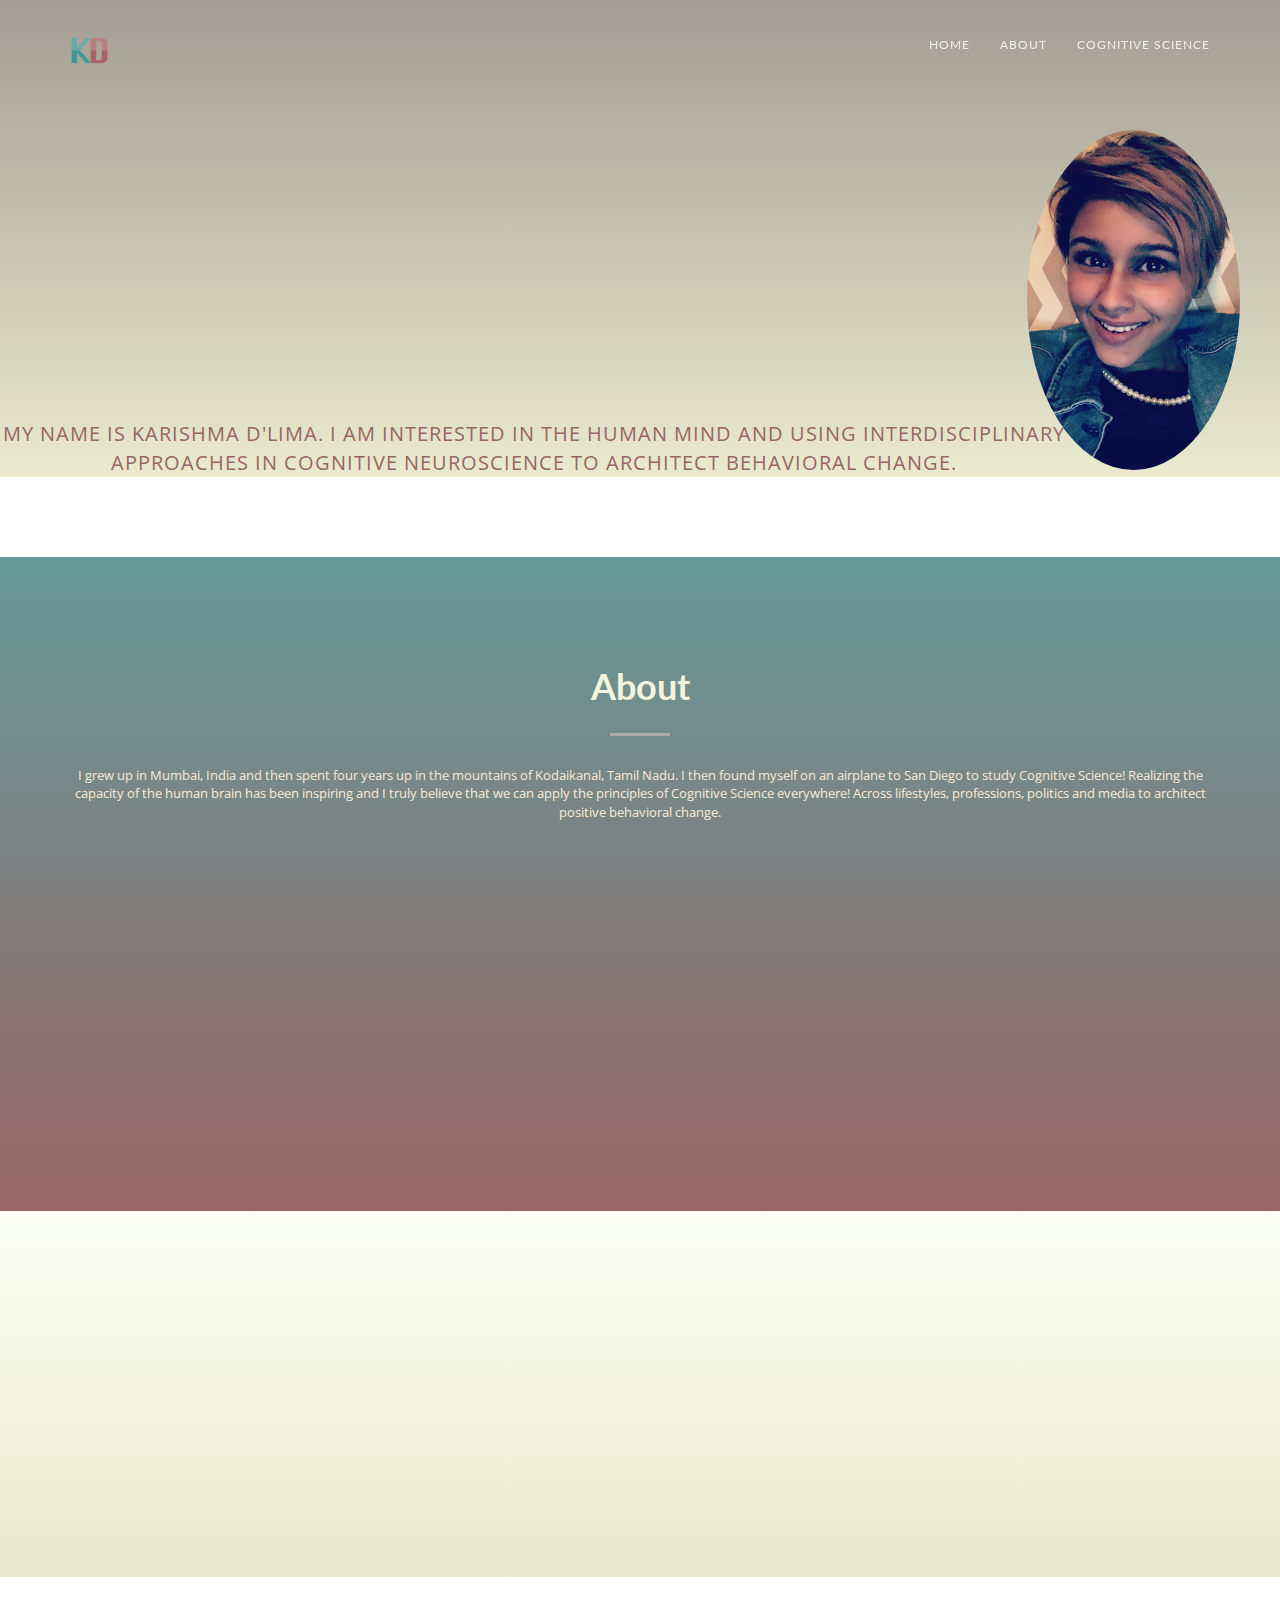
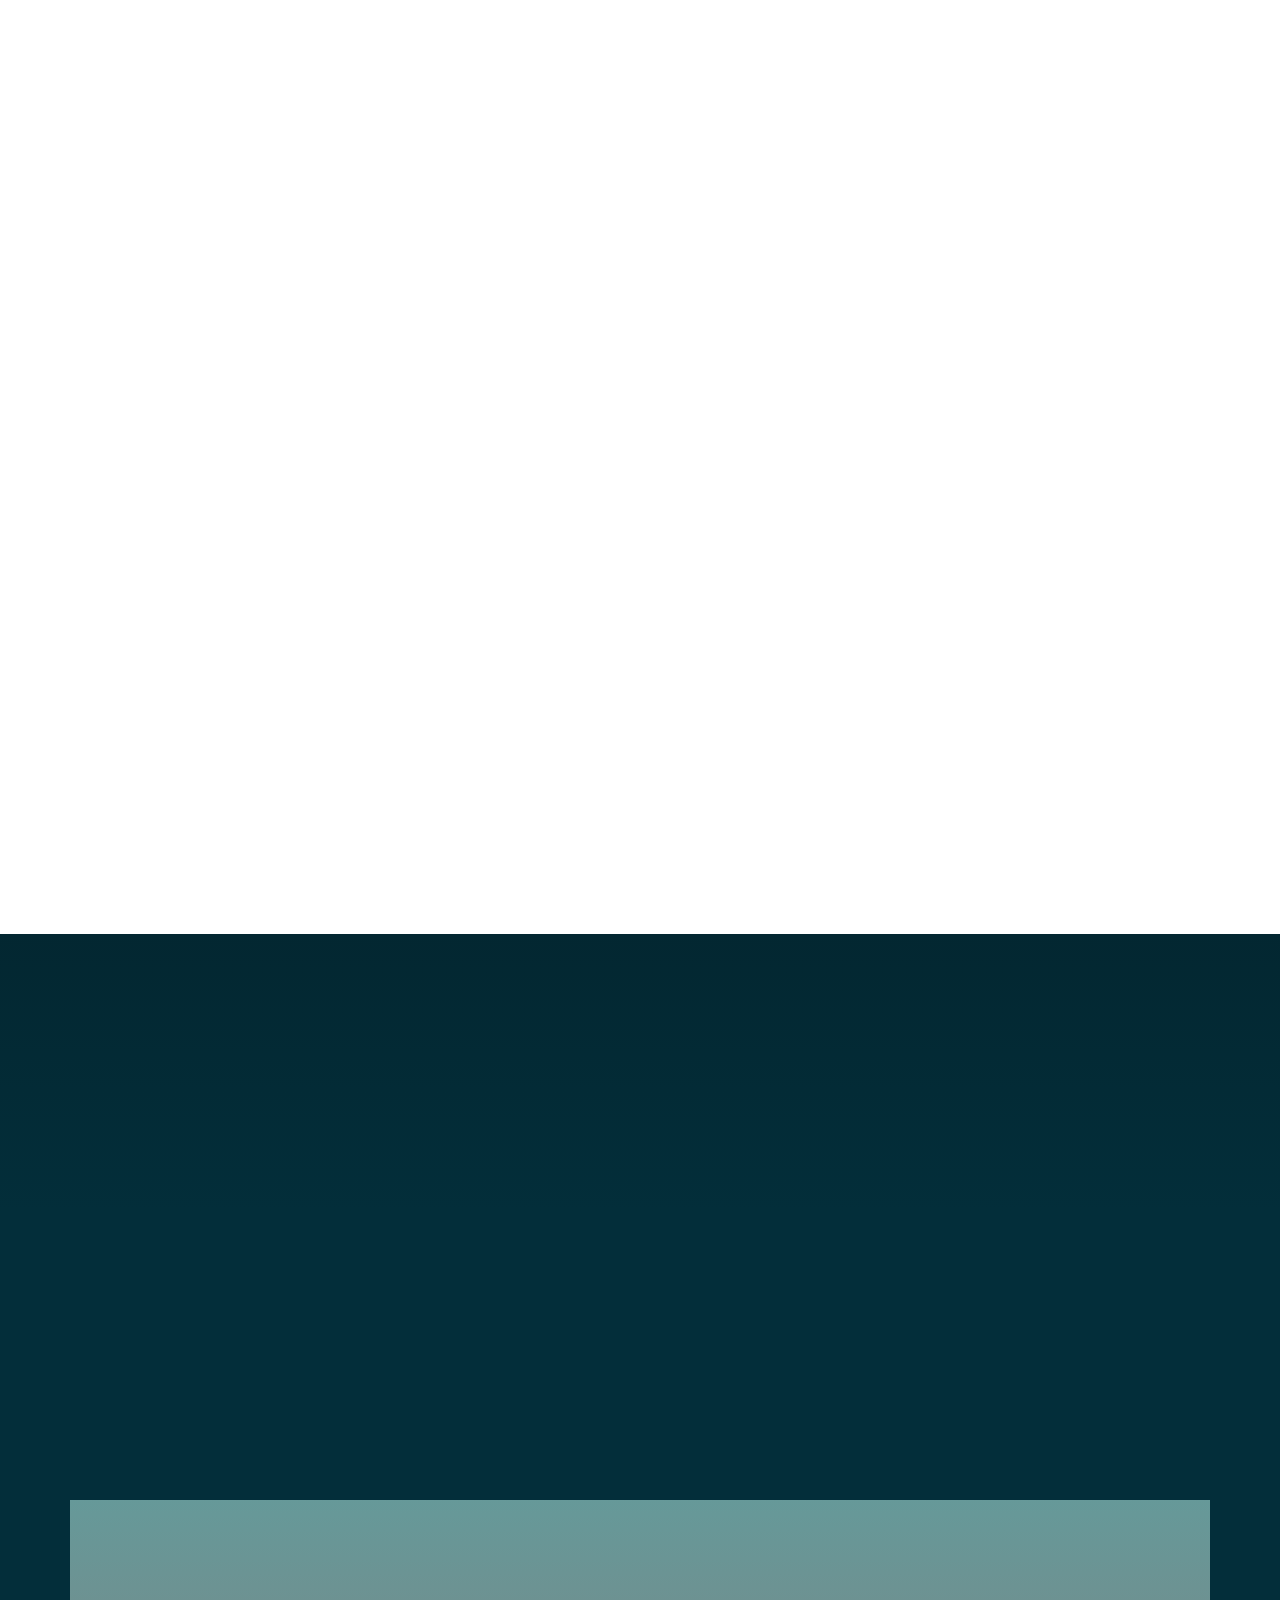
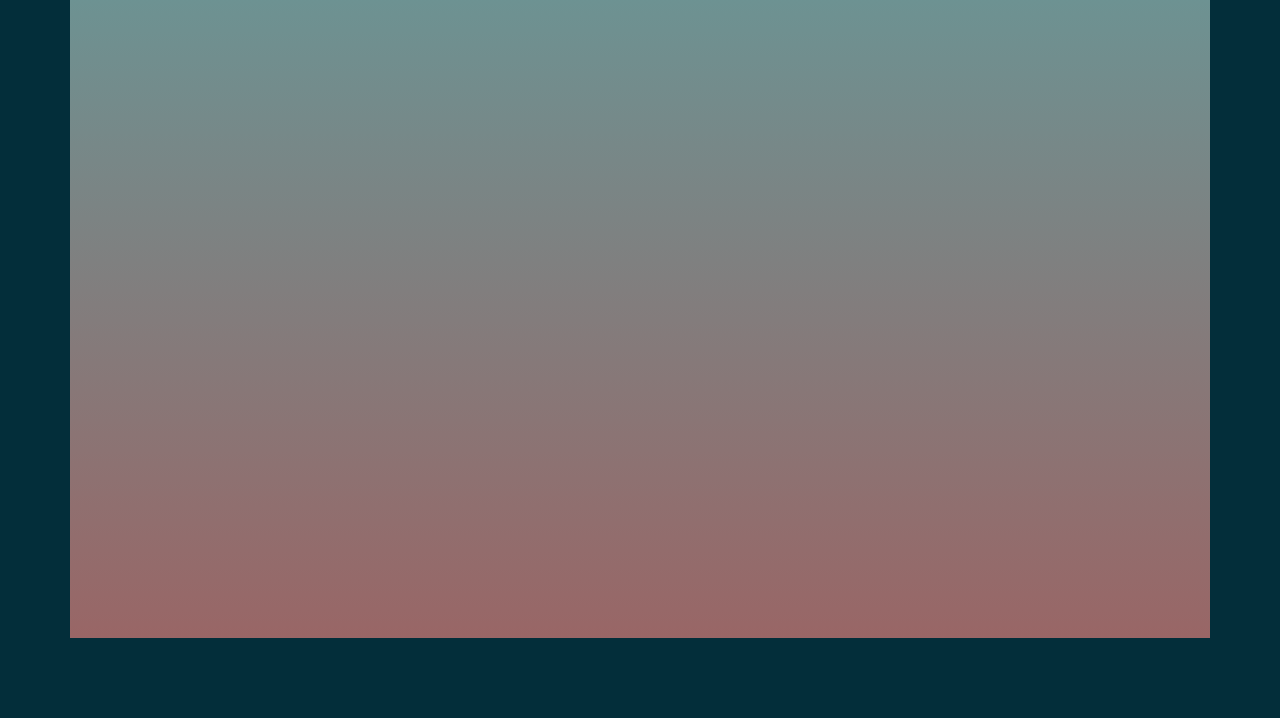
==== index.html @ ff672324 "no" ====
<!DOCTYPE html>
<html lang="en">
<head>
<meta charset="utf-8">
<meta name="viewport" content="width=device-width, initial-scale=1">
<title>Tempo</title>
<meta name="description" content="">
<meta name="author" content="">

<!-- Favicons
    ================================================== -->
<link rel="shortcut icon" href="img/favicon.ico" type="image/x-icon">
<link rel="apple-touch-icon" href="img/apple-touch-icon.png">
<link rel="apple-touch-icon" sizes="72x72" href="img/apple-touch-icon-72x72.png">
<link rel="apple-touch-icon" sizes="114x114" href="img/apple-touch-icon-114x114.png">

<!-- Bootstrap -->
<link rel="stylesheet" type="text/css"  href="css/bootstrap.css">
<link rel="stylesheet" type="text/css" href="fonts/font-awesome/css/font-awesome.css">

<!-- Slider
    ================================================== -->
<link href="css/owl.carousel.css" rel="stylesheet" media="screen">
<link href="css/owl.theme.css" rel="stylesheet" media="screen">

<!-- Stylesheet
    ================================================== -->
<link rel="stylesheet" type="text/css"  href="css/style.css">
<link rel="stylesheet" type="text/css" href="css/animate.min.css">
<link href='http://fonts.googleapis.com/css?family=Lato:400,700,900,300' rel='stylesheet' type='text/css'>
<link href='http://fonts.googleapis.com/css?family=Open+Sans:400,700,800,600,300' rel='stylesheet' type='text/css'>
<script type="text/javascript" src="js/modernizr.custom.js"></script>

<!-- HTML5 shim and Respond.js for IE8 support of HTML5 elements and media queries -->
<!-- WARNING: Respond.js doesn't work if you view the page via file:// -->
<!--[if lt IE 9]>
      <script src="https://oss.maxcdn.com/html5shiv/3.7.2/html5shiv.min.js"></script>
      <script src="https://oss.maxcdn.com/respond/1.4.2/respond.min.js"></script>
    <![endif]-->
</head>
<body>
<div id="preloader">
  <div id="status"> <img src="img/preloader.gif" height="64" width="64" alt=""> </div>
</div>
<!-- Navigation
    ==========================================-->
<nav id="menu" class="navbar navbar-default navbar-fixed-top">
  <div class="container"> 
    <!-- Brand and toggle get grouped for better mobile display -->
    <div class="navbar-header">
     <div class="navbar-brand">
           <img src="img/logo.png">
     </div>
      <button type="button" class="navbar-toggle collapsed" data-toggle="collapse" data-target="#bs-example-navbar-collapse-1"> <span class="sr-only">Toggle navigation</span> <span class="icon-bar"></span> <span class="icon-bar"></span> <span class="icon-bar"></span> </button>
      <a class="navbar-brand" href="index.html"> 
      <strong></strong></a> </div>
    
    <!-- Collect the nav links, forms, and other content for toggling -->
    <div class="collapse navbar-collapse" id="bs-example-navbar-collapse-1">
      <ul class="nav navbar-nav navbar-right">
        <li><a href="#home" class="page-scroll">Home</a></li>
        <li><a href="#services-section" class="page-scroll">About</a></li>
        <li><a href="#works-section" class="page-scroll">Cognitive Science</a></li>
      </ul>
    </div>
    <!-- /.navbar-collapse --> 
  </div>
  <!-- /.container-fluid --> 
</nav>

<!-- Header -->
<header class="text-center" name="home">
  <div class="intro-text">
      <img src="img/profile.png" alt="..." class="img-circle" float="right"> 
    </div>

    <p class="wow fadeInDown" style="color:#996666"> My name is Karishma D'Lima. I am interested in the human mind and using interdisciplinary approaches in cognitive neuroscience to architect behavioral change.
        <br>                     
    </p>	
  </div>
</header>

<!-- About Section -->
<div id="services-section" class="text-center">
  <div class="container">
    <div class="section-title wow fadeInDown">
      <h2 style="color:beige"> <strong>About</strong></h2>
      <hr>
      <div class="clearfix"></div>
      <p style="color:antiquewhite">I grew up in Mumbai, India and then spent four years up in the mountains of Kodaikanal, Tamil Nadu. I then found myself on an airplane to San Diego to study Cognitive Science! Realizing the capacity of the human brain has been inspiring and I truly believe that we can apply the principles of Cognitive Science everywhere! Across lifestyles, professions, politics and media to architect positive behavioral change. 
        </p>
    </div>
    <div class="space"></div>
    <div class="row">
      <div class="col-md-3 col-sm-6 service wow fadeInUp" data-wow-delay="200ms"> <i class="fa fa-graduation-cap"></i>
        <h4><strong>Education</strong></h4>
        <p>Cognitive Neuroscience, B.Sc, University of California, San Diego 
	        <br> GPA: 3.8
        </p>
      </div>
      <div class="col-md-3 col-sm-6 service wow fadeInUp" data-wow-delay="400ms"> <i class="fa fa-gears"></i>
        <h4><strong>Skills</strong></h4>
        <p> MATLAB <br> HTML/CSS <br> Public Speaking <br> EEG Analysis</p>
      </div>
      <div class="col-md-3 col-sm-6 service wow fadeInUp" data-wow-delay="600ms"> <i class="fa fa-bolt"></i>
        <h4><strong>Areas of Interest</strong></h4>
        <p>#Politics #DistributedCognition #SocialNeuroscience #WildlifeConservation #NeurogenerativeDisorders #Music</p>
      </div>
      <div class="col-md-3 col-sm-6 service wow fadeInUp" data-wow-delay="800ms"> <i class="fa fa-headphones"></i>
        <h4><strong>Things I like</strong></h4>
        <p>Laughing. I enjoy both cooking and eating. Playing Piano. Singing. </p>
      </div>
    </div>
  </div>
</div>
<!-- Cognitive Science Section -->
<div id="works-section" class="text-center">
  <div class="container"> <!-- Container -->
    <div class="section-title wow fadeInDown">
      <h2><strong>Cognitive Science</strong></h2>
      <hr>
      <div class="clearfix"></div>
      <p>My journey to America was in quest of an inspired experience of higher education. Studying at the University of California, San Diego has put me in the forefront of the latest scientific research in the field of Cognitive Science. For the last three years, I have been able to experience and contribute to cutting edge research in innovative approaches to cognition. </p>
    </div>
        
        </div>
      </div>
    </div>
                           
<!-- Research Proj Section -->
<div id="testimonials-section" class="text-center">
  <div class="container">
    <div class="section-title wow fadeInDown">
      <h2 style="color:#669999">Cognitive Science: <strong>Research Projects</strong></h2>
      <hr>
    </div>
    <div class="row">
      <div class="col-md-8 col-md-offset-2">
        <div id="testimonial" class="owl-carousel owl-theme wow fadeInUp" data-wow-delay="200ms">
          <div class="item">
                           <h3> <strong>Modeling the Emergence of "Shared Attention"</strong> <br></h3>    
                                                <img src="img/proj1img.jpg">
                                                                    
                           <p><br> Under Dr. Gedeon Deak, the <strong> MESA </strong> study was created to track the development of shared attention in infants. This is a Neurolinguisitcs lab and we use multiple techniques to accurately model the development of this behavior. An accurate pattern of development will aid in early diagnosis of disorders like Autism Spectrum Disorder (ASD) which is characterised by impaired social interaction and communication.  </p>
            <p><strong> Kalvi Institute of Mind and Brain </strong><em><br>University of California, San Diego</em></p>
                          
                          <p>  <a href="https://medium.com/@karishmadlima/modeling-the-emergence-of-shared-attention-c6b455c05bc6#.9xz3tm1su" class="btn btn-default btn-lg page-scroll wow fadeInUp animated" data-wow-delay="200ms" style="visibility: visible; animation-delay: 200ms; animation-name: fadeInUp;">Read more about it!</a>
                          </p>
          </div>
          <div class="item">
                           <h3> <strong>Obsessive Compulsive Disorder-like Disgust Sensations Arise from Dummy during Rubber Hand Illusion </strong> <br></h3>   
                           <div id="proj2img"> <img height="220px" width="320" src="img/phantom.png"> </div>
            <p><br>Under Dr. V.S. Ramachandran, we investigated the relationship between Mirror Neurons and Obsessive Compulsive Disorder. We did this by exploring disgust sensations using somatosensory illusions. In this study, we explore whether OCD-like disgust may result from contamination of a dummy hand; suggesting a possible integration of somatosensory and limbic inputs in the construction of body image.  </p>
            <p><strong>The Brain and Perception Laboratory</strong> <br> <em>University of California, San Diego.</em></p>
                        <p>  <a href="https://medium.com/@karishmadlima/obsessive-compulsive-disorder-like-disgust-sensations-arise-from-dummy-during-rubber-hand-illusion-c2af3bb60671#.m4s6d99oq" class="btn btn-default btn-lg page-scroll wow fadeInUp animated" data-wow-delay="200ms" style="visibility: visible; animation-delay: 200ms; animation-name: fadeInUp;">Read more about it!</a>
                          </p>
                                                                                                    
          </div>
        </div>
      </div>
    </div>
  </div>
</div>
<!--  Case Study Section -->
<div id="about-section">
  <div class="container">
    <div class="section-title text-center wow fadeInDown">
      <h2><strong> Case Study </strong></i></h2>
             <h3>Exploring the Emergence of Cognitive Architecture in the <em> "Dabbawalla" </em> System, a massive social entrepreneurship organization. </im></i></h3>
      <div class="clearfix"></div>

    </div>
    <div class="row">
      <div class="col-md-6 wow fadeInLeft"> <img src="img/dabbawalla.jpg" class="img-responsive"> </div>
      <div class="col-md-6 wow fadeInRight">
          <h4>Who They Are</h4>
          <p>A “dabbawala”, literally translated to “tiffin delivery man”, is a person who collects hot food in lunch boxes from residences and delivers it to the workplace of their customers everyday. Between 175,000 and 200,000 lunch boxes are moved by 4,500 to 5,000 dabbawalas for a fee of about $8 per month.</p>
          <div class="space"></div>
          <h4>Abstract</h4>
          <p>This is an exploration of the various mechanisms of social coordination to distribute tasks and information across people and time. The result is an emergent system property that is able to accomplish this incredibly complex task.</p>
        
      <a href="img/FinalCogs102.pdf" class="btn btn-default btn-lg page-scroll wow fadeInUp animated" data-wow-delay="200ms" style="visibility: visible; animation-delay: 200ms; animation-name: fadeInUp;">Case Study </a> 
            </div>
          </div>     


<!-- Other Stuff Section
<div id="other-section" class="text-center">
  <div class="container"> <!-- Container -->
    <!--<div class="section-title wow fadeInDown">
      <h2><strong>Other Stuff</strong></h2>
      <hr>
      <div class="clearfix"></div>
      <p style="font-size: 16px"><em>I have an infatuation with art: music, theatre, literature...I love it all! Since it's such a big part of who I am, I want to share small projects that I take on, along the way. I'm not a professional, or even very good, but I think immersing yourself in creative thought and expression is a wonderful way to amp up the brain power. </em></p><br>
        <a href="https://medium.com/@karishmadlima/attempts-at-art-d7d62b69d6ce#.3xbpa2mvf" class="btn btn-default2 btn-lg page-scroll wow fadeInUp animated" data-wow-delay="200ms" style="visibility: visible; animation-delay: 200ms; animation-name: fadeInUp;">Doodles </a>
        <br>
        <a href="#home" class="btn btn-default2 btn-lg page-scroll wow fadeInUp animated" data-wow-delay="200ms" style="visibility: visible; animation-delay: 200ms; animation-name: fadeInUp;">Music </a>
    </div>
        
        </div>
      </div>  -->
<!-- Contact Section -->
<div id="contact-section" class="text-center">
  <div class="container">
    <div class="section-title wow fadeInDown">
      <h2 style="color:antiquewhite"><strong>Contact</strong></h2>
      <hr>
      <p></p>
      </div>
    <div class="col-md-8 col-md-offset-2 wow fadeInUp" data-wow-delay="200ms">
      <div class="col-md-4"> <i class="fa fa-map-marker fa-2x"></i>
        <p style="color:#515151">1926 Anza Street<br>
          San Francisco, CA 94118</p>
      </div>
      <div class="col-md-4"> <i class="fa fa-envelope-o fa-2x"></i>
        <p style="color:#515151">karishmadlima@gmail.com</p>
      </div>
      <div class="col-md-4"> <i class="fa fa-phone fa-2x"></i>
        <p style="color:#515151"> +1 858 345 7080</p>
      </div>
      <div class="clearfix"></div>
    </div>
    
    <div class="col-md-8 col-md-offset-2 wow fadeInUp" data-wow-delay="400ms">
	<h3 style="color:#ADADAD">Say Hi!<h3>
      <form name="sentMessage" id="contactForm" novalidate>
        <div class="row">
          <div class="col-md-6">
            <div class="form-group">
              <input type="text" id="name" class="form-control" placeholder="Name" required="required">
              <p class="help-block text-danger"></p>
            </div>
          </div>
          <div class="col-md-6">
            <div class="form-group">
              <input type="email" id="email" class="form-control" placeholder="Email" required="required">
              <p class="help-block text-danger"></p>
            </div>
          </div>
        </div>
        <div class="form-group">
          <textarea name="message" id="message" class="form-control" rows="4" placeholder="Message" required></textarea>
          <p class="help-block text-danger"></p>
        </div>
        <div id="success"></div>
        <button type="submit" class="btn btn-default">Send</button>
      </form>
      <div class="social">
        <ul>
          <li><a href="https://www.facebook.com/karishma.dlima"><i class="fa fa-facebook"></i></a></li>
          <li><a href="https://www.instagram.com/kaydlima/"><i class="fa fa-instagram"></i></a></li>
          <li><a href="https://www.linkedin.com/in/karishma-d-lima-93248266?trk=hp-identity-name"><i class="fa fa-linkedin"></i></a></li>
        </ul>
      </div>
    </div>
  </div>
</div>


<!-- jQuery (necessary for Bootstrap's JavaScript plugins) --> 
<script src="https://ajax.googleapis.com/ajax/libs/jquery/1.11.1/jquery.min.js"></script> 
<script type="text/javascript" src="js/jquery.1.11.1.js"></script> 
<!-- Include all compiled plugins (below), or include individual files as needed --> 
<script type="text/javascript" src="js/bootstrap.js"></script> 
<script type="text/javascript" src="js/SmoothScroll.js"></script> 
<script type="text/javascript" src="js/wow.min.js"></script> 
<script type="text/javascript" src="js/jquery.prettyPhoto.js"></script> 
<script type="text/javascript" src="js/jquery.isotope.js"></script> 
<script type="text/javascript" src="js/jqBootstrapValidation.js"></script> 
<script type="text/javascript" src="js/contact_me.js"></script> 
<script type="text/javascript" src="js/owl.carousel.js"></script> 

<!-- Javascripts
    ================================================== --> 
<script type="text/javascript" src="js/main.js"></script>
</body>
</html>
---- css/style.css ----
body, html {
	font-family: 'Lato', sans-serif;
	text-rendering: optimizeLegibility !important;
	-webkit-font-smoothing: antialiased !important;
	color: #1c424d;
}
h1 {
	font-weight: 700;
}
h1 strong {
	font-weight: 900;
}
h2 {
	font-size: 36px;
	margin: 0;
}
h3 {
	font-size: 16px;
	font-weight: 700;
}
h5 {
	text-transform: uppercase;
	font-weight: 700;
	line-height: 20px;
}
p {
	font-family: 'Open Sans', sans-serif;
	font-size: 13px;
}
a {
	color: #5b777f;
	transition: all 0.5s;
}
a:hover, a:focus {
	text-decoration: none;
	color: #f1c40f;
}
.img-centered {
	margin: 0 auto;
}
ul, ol {
	list-style: none;
}
.clearfix:after {
	visibility: hidden;
	display: block;
	font-size: 0;
	content: " ";
	clear: both;
	height: 0;
}
.clearfix {
	display: inline-block;
}
* html .clearfix {
	height: 1%;
}
.clearfix {
	display: block;
}

#preloader {
	position: fixed;
	top: 0;
	left: 0;
	right: 0;
	bottom: 0;
	background: #032e3a;
	z-index: 99999;
	height: 100%;
}
#status {
	position: absolute;
	left: 50%;
	top: 50%;
	width: 64px;
	height: 64px;
	margin: -32px 0 0 -32px;
	padding: 0;
}
.section-title {
	padding: 30px 0;
}
.section-title h2 {
	font-weight: 400;
	margin-bottom: 26px;
}
hr {
	height: 3px;
	width: 60px;
	position: relative;
	background: #ADADAD;
	border: 0;
	margin-bottom: 30px;
}
/* Navigation */
#menu {
	padding: 20px;
	transition: all 0.8s;
}
#menu.navbar-default {
	background-color: rgba(248, 248, 248, 0);
	border-color: rgba(231, 231, 231, 0);
}
#menu a.navbar-brand {
	text-transform: uppercase;
	font-size: 22px;
	color: #d9e0e2;
	font-weight: 700;
	letter-spacing: 1px;
}
#menu.navbar-default .navbar-nav > li > a {
	text-transform: uppercase;
	color: rgb(242, 240, 231);
	font-size: 12px;
	letter-spacing: 1px;
}
#menu.navbar-default .navbar-nav > li > a:hover {
	color: #996666;
}
.on {
	background-color: #032731 !important;
	padding: 0 !important;
}
.navbar-default .navbar-nav > .active > a, .navbar-default .navbar-nav > .active > a:hover, .navbar-default .navbar-nav > .active > a:focus {
	color: ##996666 !important;
	background-color: transparent;
}
.navbar-toggle {
	border-radius: 0;
}
.navbar-default .navbar-toggle:hover, .navbar-default .navbar-toggle:focus {
	background-color: #f3ca27;
	border-color: #f3ca27;
}
.navbar-default .navbar-toggle:hover>.icon-bar {
	background-color: #FFF;
}
/* Home Style */
header {
	background: rgb(163,157,148); /* Old browsers */
background: -moz-linear-gradient(top, rgba(163,157,148,1) 0%, rgba(234,234,206,1) 100%); /* FF3.6-15 */
background: -webkit-linear-gradient(top, rgba(163,157,148,1) 0%,rgba(234,234,206,1) 100%); /* Chrome10-25,Safari5.1-6 */
background: linear-gradient(to bottom, rgba(163,157,148,1) 0%,rgba(234,234,206,1) 100%); /* W3C, IE10+, FF16+, Chrome26+, Opera12+, Safari7+ */
filter: progid:DXImageTransform.Microsoft.gradient( startColorstr='#a39d94', endColorstr='#eaeace',GradientType=0 ); /* IE6-9 */

	background-size: cover;
	color: #d9e0e2;
	position: relative;
	height: 100%;
}
header p {
	color: #d9e0e2;
	font-size: 20px;
	margin-bottom: 80px;
	text-transform: uppercase;
	letter-spacing: 1px;
}
.intro-text {
	position: relative;
	padding-top: 250px;
	padding-right: 0;
	padding-left: 0;
	padding-bottom: 170px;
    margin right: 10px;	
}
#section {
    width:350px;
    float:left;
    padding:10px; 
}

.intro-text H1 {
	font-size: 70px;
	text-transform: uppercase;
	color: #d9e0e2;
	letter-spacing: 3px;
}

.color {
	color: #583722;
}
.btn-default {
	color: #294d57;
	font-family: 'Open Sans', sans-serif;
    background: #669999;
	border: 0;
	margin-bottom: 30px;
    margin-top: 5px;
	font-size: 18px;
    float: right;
	transition: all 0.5s;
    border: none;
    outline: none;
    
}

.btn-default2 {
	color: antiquewhite;
	font-family: 'Open Sans', sans-serif;
    background: #996666;
	border: 0;
	margin-bottom: 30px;
    margin-top: 5px;
	font-size: 18px;
    float:none;
	transition: all 0.5s;
    border: none;
    outline: none;
    
}
.btn-default:hover, .btn-default:focus, .btn-default.focus, .btn-default:active, .btn-default.active {
background: #ADADAD


}
/* About Section */
#services-section {
	padding: 80px 0 100px 0;
	background: #669999; /* Old browsers */
	background: -moz-linear-gradient(top, #669999 0%, #996666 100%); /* FF3.6-15 */
	background: -webkit-linear-gradient(top, #669999 0%,#996666 100%); /* Chrome10-25,Safari5.1-6 */
	background: linear-gradient(to bottom, #669999 0%,#996666 100%); /* W3C, IE10+, FF16+, Chrome26+, Opera12+, Safari7+ */
	filter: progid:DXImageTransform.Microsoft.gradient( startColorstr='#669999', endColorstr='#996666',GradientType=0 ); /* IE6-9 */

	color: #5b777f;
}
#services-section h4 {
	color: #37565f;
	text-transform: uppercase;
}
.space {
	margin-top: 40px;
}
#services-section i.fa {
	font-size: 40px;
	border: 0;
	width: 100px;
	height: 80px;
	padding: 22px 25px;
	background: #032934;
	margin-bottom: 6px;
	border-radius: 10%;
	color: rgb(247, 222, 124);
	transition: all 0.5s;
}
#services-section .service:hover>i.fa {
	background: #0b3540;
}
/* Gallery Section 
==============================*/
#works-section {
	padding: 80px 0;
	/* Permalink - use to edit and share this gradient: http://colorzilla.com/gradient-editor/#c1a618+0,f1c40f+25,f1c40f+75,c1a618+100 */
	background: rgb(252,255,244); /* Old browsers */
background: -moz-linear-gradient(top, rgba(252,255,244,1) 0%, rgba(233,233,206,1) 100%); /* FF3.6-15 */
background: -webkit-linear-gradient(top, rgba(252,255,244,1) 0%,rgba(233,233,206,1) 100%); /* Chrome10-25,Safari5.1-6 */
background: linear-gradient(to bottom, rgba(252,255,244,1) 0%,rgba(233,233,206,1) 100%); /* W3C, IE10+, FF16+, Chrome26+, Opera12+, Safari7+ */
filter: progid:DXImageTransform.Microsoft.gradient( startColorstr='#fcfff4', endColorstr='#e9e9ce',GradientType=0 ); /* IE6-9 */

}
#other-section {
	padding: 80px 0;
	/* Permalink - use to edit and share this gradient: http://colorzilla.com/gradient-editor/#c1a618+0,f1c40f+25,f1c40f+75,c1a618+100 */
	background: rgb(252,255,244); /* Old browsers */
background: -moz-linear-gradient(top, rgba(252,255,244,1) 0%, rgba(233,233,206,1) 100%); /* FF3.6-15 */
background: -webkit-linear-gradient(top, rgba(252,255,244,1) 0%,rgba(233,233,206,1) 100%); /* Chrome10-25,Safari5.1-6 */
background: linear-gradient(to bottom, rgba(252,255,244,1) 0%,rgba(233,233,206,1) 100%); /* W3C, IE10+, FF16+, Chrome26+, Opera12+, Safari7+ */
filter: progid:DXImageTransform.Microsoft.gradient( startColorstr='#fcfff4', endColorstr='#e9e9ce',GradientType=0 ); /* IE6-9 */

}
#works-section i.fa {
	font-size: 30px;
	padding: 5px;
	color: #f1c40f;
	background: #777f71
}
.categories {
	padding-bottom: 30px;
	text-align: center;
}
#works-section hr {
	background: #f4e6b0;
}
ul.cat li {
	display: inline-block;
}
ol.type li {
	display: inline-block;
	margin-left: 20px;
}
ol.type li a {
	color: #51633d;
	border: 1px solid #f7dc6f;
	padding: 8px 16px;
	border-radius: 3px;
}
ol.type li a.active {
	background: #f7dc6f;
}
ol.type li a:hover {
	background: #f7dc6f;
}
.isotope-item {
	z-index: 2
}
.isotope-hidden.isotope-item {
	z-index: 1
}
.isotope, .isotope .isotope-item {
	/* change duration value to whatever you like */
	-webkit-transition-duration: 0.8s;
	-moz-transition-duration: 0.8s;
	transition-duration: 0.8s;
}
.isotope-item {
	margin-right: -1px;
	-webkit-backface-visibility: hidden;
	backface-visibility: hidden;
}
.isotope {
	-webkit-backface-visibility: hidden;
	backface-visibility: hidden;
	-webkit-transition-property: height, width;
	-moz-transition-property: height, width;
	transition-property: height, width;
}
.isotope .isotope-item {
	-webkit-backface-visibility: hidden;
	backface-visibility: hidden;
	-webkit-transition-property: -webkit-transform, opacity;
	-moz-transition-property: -moz-transform, opacity;
	transition-property: transform, opacity;
}
.portfolio-item {
	margin-bottom: 30px;
}
.portfolio-item .hover-bg {
	height: 260px;
	overflow: hidden;
	position: relative;
}
.hover-bg .hover-text {
	position: absolute;
	text-align: center;
	margin: 0 auto;
	color: #c0cbce;
	background: rgba(3, 46, 58, 0.8);
	padding: 25% 0;
	height: 100%;
	width: 100%;
	opacity: 0;
	transition: all 0.5s;
}
.hover-bg .hover-text>h4 {
	opacity: 0;
	-webkit-transform: translateY(100%);
	transform: translateY(100%);
	transition: all 0.3s;
	font-size: 20px;
}
.hover-bg:hover .hover-text>h4 {
	opacity: 1;
	-webkit-backface-visibility: hidden;
	-webkit-transform: translateY(0);
	transform: translateY(0);
}
.hover-bg .hover-text>i {
	opacity: 0;
	-webkit-transform: translateY(0);
	transform: translateY(0);
	transition: all 0.3s;
}
.hover-bg:hover .hover-text>i {
	opacity: 1;
	-webkit-backface-visibility: hidden;
	-webkit-transform: translateY(100%);
	transform: translateY(100%);
}
.hover-bg:hover .hover-text {
	opacity: 1;
}
.portfolio-modal .modal-content {
	padding: 100px 0;
	min-height: 100%;
	border: 0;
	border-radius: 0;
	text-align: center;
	background-clip: border-box;
	-webkit-box-shadow: none;
	box-shadow: none;
	background: #f1c40f;
}
.portfolio-modal .modal-content h2 {
	margin-bottom: 15px;
	font-size: 2.5em;
}
.portfolio-modal .modal-content p {
	margin-bottom: 30px;
}
.portfolio-modal .modal-content p.item-intro {
	margin: 10px 0 30px;
	font-size: 14px;
	font-style: italic;
}
.portfolio-modal .modal-content ul.list-inline {
	margin-top: 0;
	margin-bottom: 30px;
}
.portfolio-modal .modal-content img {
	margin-bottom: 30px;
}
.portfolio-modal .close-modal {
	position: absolute;
	top: 25px;
	right: 25px;
	width: 75px;
	height: 75px;
	background-color: transparent;
	cursor: pointer;
}
.portfolio-modal .close-modal:hover {
	opacity: .3;
}
.portfolio-modal .close-modal .lr {
	z-index: 1051;
	width: 1px;
	height: 75px;
	margin-left: 35px;
	background-color: #222;
	-webkit-transform: rotate(45deg);
	-ms-transform: rotate(45deg);
	transform: rotate(45deg);
}
.portfolio-modal .close-modal .lr .rl {
	z-index: 1052;
	width: 1px;
	height: 75px;
	background-color: #222;
	-webkit-transform: rotate(90deg);
	-ms-transform: rotate(90deg);
	transform: rotate(90deg);
}
.portfolio-modal .btn-primary {
	color: #a7b6ba;
	background-color: #1d434e;
	border-color: #1d434e;
}
.portfolio-modal .btn-primary:hover, .portfolio-modal .btn-primary:focus, .portfolio-modal .btn-primary.focus, .portfolio-modal .btn-primary:active, .portfolio-modal .btn-primary.active {
	color: #a7b6ba;
	background-color: #032e3a;
	border-color: #032e3a;
}
/* About Section */
#about-section {
	padding: 80px 0;
	/* Permalink - use to edit and share this gradient: http://colorzilla.com/gradient-editor/#032731+0,032e3a+20,032e3a+100,032731+100 */
	background: rgb(3,39,49); /* Old browsers */
	background: -moz-linear-gradient(top, rgba(3,39,49,1) 0%, rgba(3,46,58,1) 20%, rgba(3,46,58,1) 100%, rgba(3,39,49,1) 100%); /* FF3.6-15 */
	background: -webkit-linear-gradient(top, rgba(3,39,49,1) 0%, rgba(3,46,58,1) 20%, rgba(3,46,58,1) 100%, rgba(3,39,49,1) 100%); /* Chrome10-25,Safari5.1-6 */
	background: linear-gradient(to bottom, rgba(3,39,49,1) 0%, rgba(3,46,58,1) 20%, rgba(3,46,58,1) 100%, rgba(3,39,49,1) 100%); /* W3C, IE10+, FF16+, Chrome26+, Opera12+, Safari7+ */
filter: progid:DXImageTransform.Microsoft.gradient( startColorstr='#032731', endColorstr='#032731', GradientType=0 ); /* IE6-9 */
	color: #5b777f;
}
#about-section h4 {
	color: #81969c;
	font-size: 20px;
}
#about-section li {
	margin-bottom: 6px;
	list-style: none;
	padding: 0;
}
#project3button {
    margin-bottom: 35px;
    margin-top: 25px;
    border: none;
    border-radius: 11px;
    background-color: aqua
}
/* Team Section */
#team-section {
	padding: 80px 0;
	/* Permalink - use to edit and share this gradient: http://colorzilla.com/gradient-editor/#c1a618+0,f1c40f+25,f1c40f+75,c1a618+100 */
	background: rgb(193,166,24); /* Old browsers */
	background: -moz-linear-gradient(top, rgba(193,166,24,1) 0%, rgba(241,196,15,1) 25%, rgba(241,196,15,1) 75%, rgba(193,166,24,1) 100%); /* FF3.6-15 */
	background: -webkit-linear-gradient(top, rgba(193,166,24,1) 0%, rgba(241,196,15,1) 25%, rgba(241,196,15,1) 75%, rgba(193,166,24,1) 100%); /* Chrome10-25,Safari5.1-6 */
	background: linear-gradient(to bottom, rgba(193,166,24,1) 0%, rgba(241,196,15,1) 25%, rgba(241,196,15,1) 75%, rgba(193,166,24,1) 100%); /* W3C, IE10+, FF16+, Chrome26+, Opera12+, Safari7+ */
filter: progid:DXImageTransform.Microsoft.gradient( startColorstr='#c1a618', endColorstr='#c1a618', GradientType=0 ); /* IE6-9 */
}
#team-section hr {
	background: #a9971c;
}

#team-section .item {
	padding: 0;
	margin: 15px;
	text-align: center;
}

.img-circle{
	width: 213px;
	height: 340px;
	border: none;
	transition: all 0.5s;
	padding: 0;
    float: right;
    outline: none;
    position: relative; /* Declared position allows for location changes */
    top: -120px;
    right: 40px;
     
}
#team-section .thumbnail {
	background: transparent;
	border: 0;
}
#team-section .thumbnail .caption {
	padding: 9px;
	color: #1c424d;
}
#team-section i.fa {
	font-size: 16px;
	color: #faeaab;
	margin-top: 10px;
}
#team-section i.fa:hover {
	color: #1c424d;
}
.owl-theme .owl-controls .owl-page span {
	display: block;
	width: 10px;
	height: 10px;
	margin: 5px 7px;
	filter: Alpha(Opacity=1);
	opacity: 1;
	-webkit-border-radius: 0;
	-moz-border-radius: 20px;
	border-radius: 50%;
	background: #ADADAD;
	transition: all 0.5s;
}
.owl-theme .owl-controls .owl-page.active span, .owl-theme .owl-controls.clickable .owl-page:hover span {
	filter: Alpha(Opacity=100);
	opacity: 1;
	background: #669999;
}
.owl-theme .owl-controls .owl-page.active span {
	background: #b2cbcb;
}
/* Testimonials Section */
#testimonials-section {
	padding: 80px 0;
	background: rgb(252,255,244); /* Old browsers */
    background: -moz-linear-gradient(top, rgba(252,255,244,1) 63%, rgba(233,233,206,1) 98%); /* FF3.6-15 */
    background: -webkit-linear-gradient(top, rgba(252,255,244,1) 63%,rgba(233,233,206,1) 98%); /* Chrome10-25,Safari5.1-6 */
    background: linear-gradient(to bottom, rgba(252,255,244,1) 63%,rgba(233,233,206,1) 98%); /* W3C, IE10+, FF16+, Chrome26+, Opera12+, Safari7+ */
    filter: progid:DXImageTransform.Microsoft.gradient( startColorstr='#fcfff4', endColorstr='#e9e9ce',GradientType=0 ); /* IE6-9 */
	background-size: cover;
	background-attachment: fixed;
	color: #3b555d;
}
#testimonial {
	padding: 30px 0;
}
#testimonial .item {
	display: block;
	width: 100%;
	height: auto;
    color: #2a434a;
}

#testimonial .item p {
	font-weight: 400;
	margin: 0 0 30px 0;
}
/* Contact Section */
/* Contact Section */
#contact-section {
	padding: 80px 0 20px 0;
	/* Permalink - use to edit and share this gradient: http://colorzilla.com/gradient-editor/#c1a618+0,f1c40f+25,f1c40f+75,c1a618+100 */
	background: #669999; /* Old browsers */
	background: -moz-linear-gradient(top, #669999 0%, #996666 100%); /* FF3.6-15 */
	background: -webkit-linear-gradient(top, #669999 0%,#996666 100%); /* Chrome10-25,Safari5.1-6 */
	background: linear-gradient(to bottom, #669999 0%,#996666 100%); /* W3C, IE10+, FF16+, Chrome26+, Opera12+, Safari7+ */
	filter: progid:DXImageTransform.Microsoft.gradient( startColorstr='#669999', endColorstr='#996666',GradientType=0 ); /* IE6-9 */
}
#contact-section hr {
	background: #5a7e7e;
}
#contact-section h3 {
	font-size: 20px;
	font-weight: 400;
}
#contact-section form {
	padding: 30px 0;
}
#contact-section .fa {
	color: #f4e6b0;
	margin-bottom: 10px;
}

label {
	font-size: 12px;
	font-weight: 400;
	font-family: 'Open Sans', sans-serif;
	float: left;
}
#contact-section .form-control {
	display: block;
	width: 100%;
	padding: 6px 12px;
	font-size: 14px;
	line-height: 1.42857143;
	color: #555;
	background-color: #fff;
	background-image: none;
	border: 1px solid #ccc;
	border-radius: 2px;
	-webkit-box-shadow: none;
	box-shadow: none;
	-webkit-transition: none;
	-o-transition: none;
	transition: none;
}
#contact-section .form-control:focus {
	border-color: inherit;
	outline: 0;
	-webkit-box-shadow: transparent;
	box-shadow: transparent;
}
#contact-section .social {
	margin-top: 60px;
}
#contact-section .social ul li {
	display: inline-block;
	margin: 0 20px;
}
#contact-section .social i.fa {
	font-size: 26px;
	padding: 4px 5px;
	color: #f4e6b0;
	transition: all 0.5s;
}
#contact-section .social i.fa:hover {
	color: #032731;
}
#contact-section .btn {
	background: transparent;
	border: 2px solid #fef9e7;
	border-radius: 4px;
	padding: 6px 14px;
	margin-top: 20px;
	color: #fef9e7;
	font-size: 16px;
	transition: all 0.5s;
}
#contact-section .btn:hover, #contact-section .btn:focus {
	background: #fef9e7;
	border: 2px solid #fef9e7;
	color: #5b777f;
}
#contact-section .text-danger {
	color: #cc3300;
	text-align: left;
}
.btn:active, .btn.active {
	background-image: none;
	outline: 0;
	-webkit-box-shadow: none;
	box-shadow: none;
}
a:focus, .btn:focus, .btn:active:focus, .btn.active:focus, .btn.focus, .btn:active.focus, .btn.active.focus {
	outline: none;
	outline-offset: none;
}
/* Footer */
#footer {
	background: #032731;
	padding: 15px 0 10px 0;
	color: #42626b;
	text-align: center;
}
#footer p {
	margin-top: 10px;
}

@media (max-width: 768px) {
.content {
	padding: 40% 0 0;
}
}

@media (max-width: 603px) {
#menu.navbar-default {
	background-color: rgba(0, 0, 0, 0.7);
}
label {
	float: none !important
}
.hover-bg .hover-text {
	padding: 12% 10%;
}
}

@media (max-width: 360px) {
.hover-bg .hover-text {
	padding: 22% 10%;
}
}
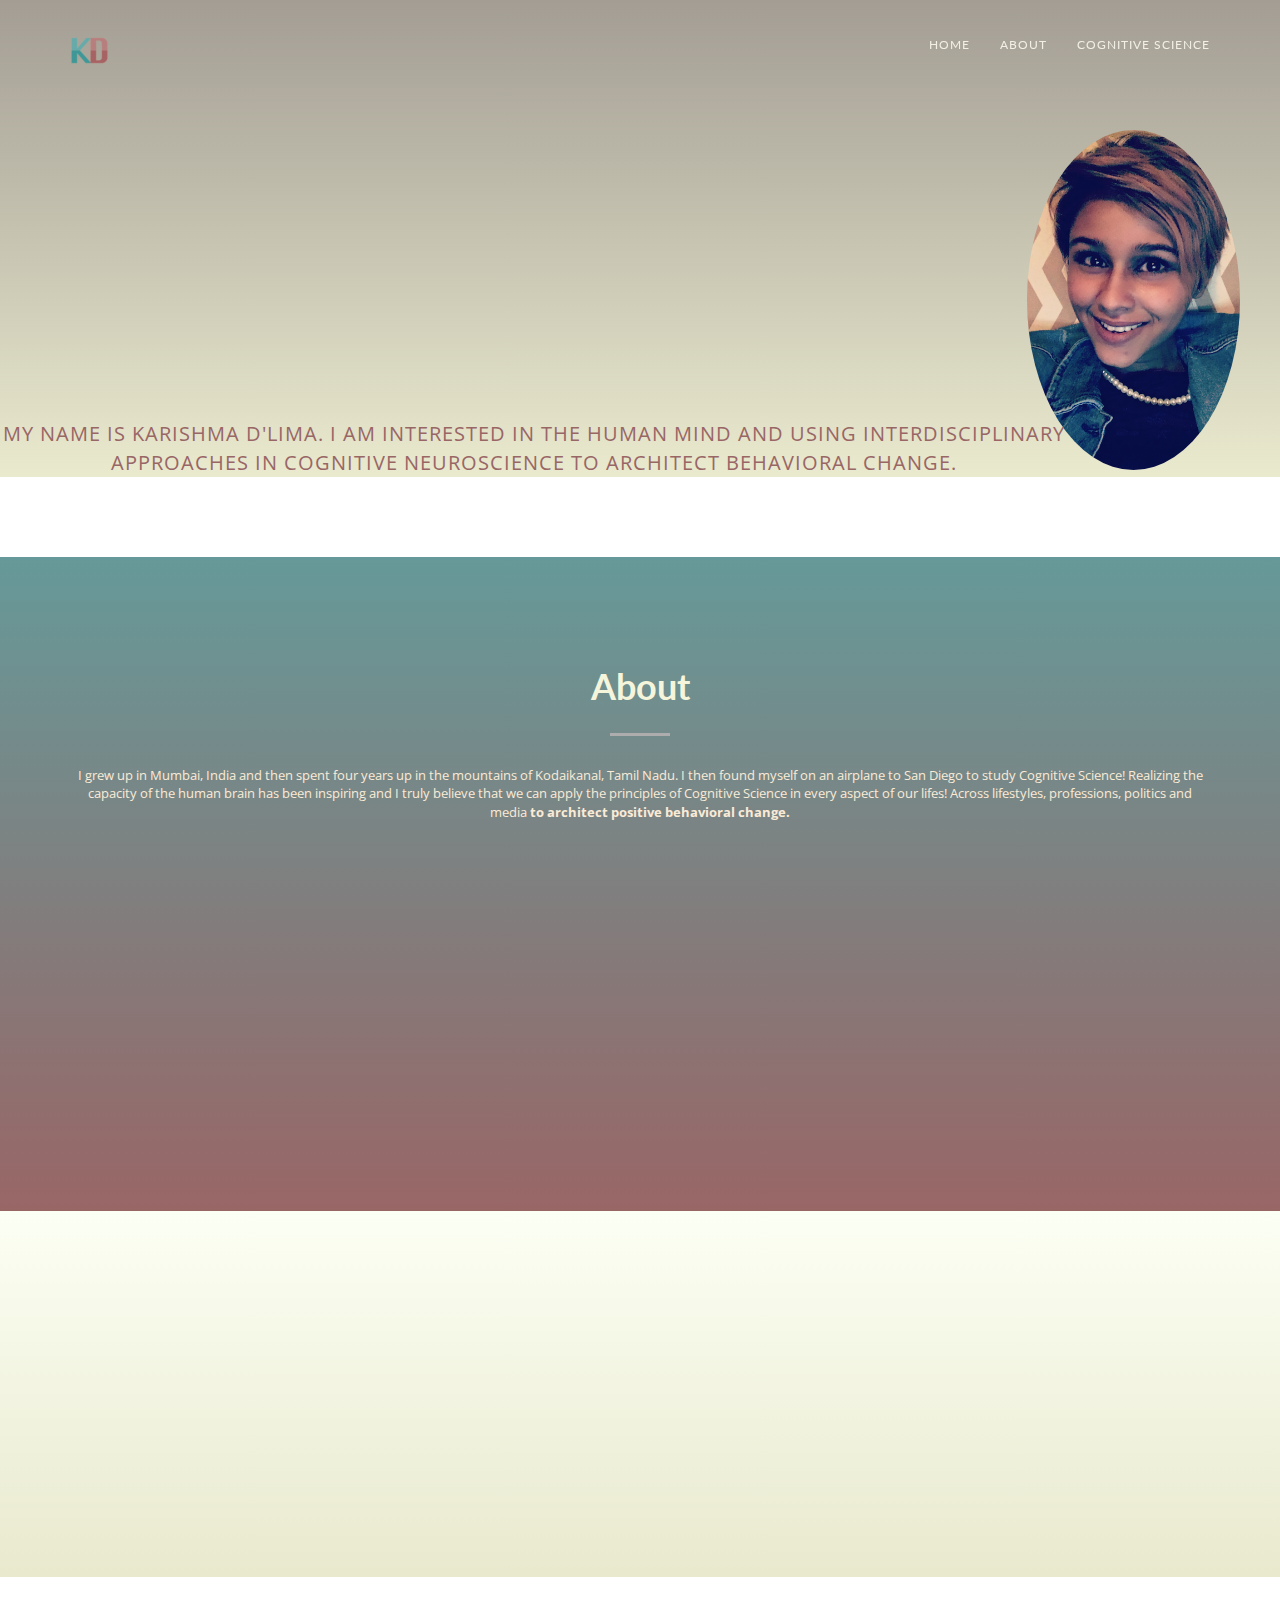
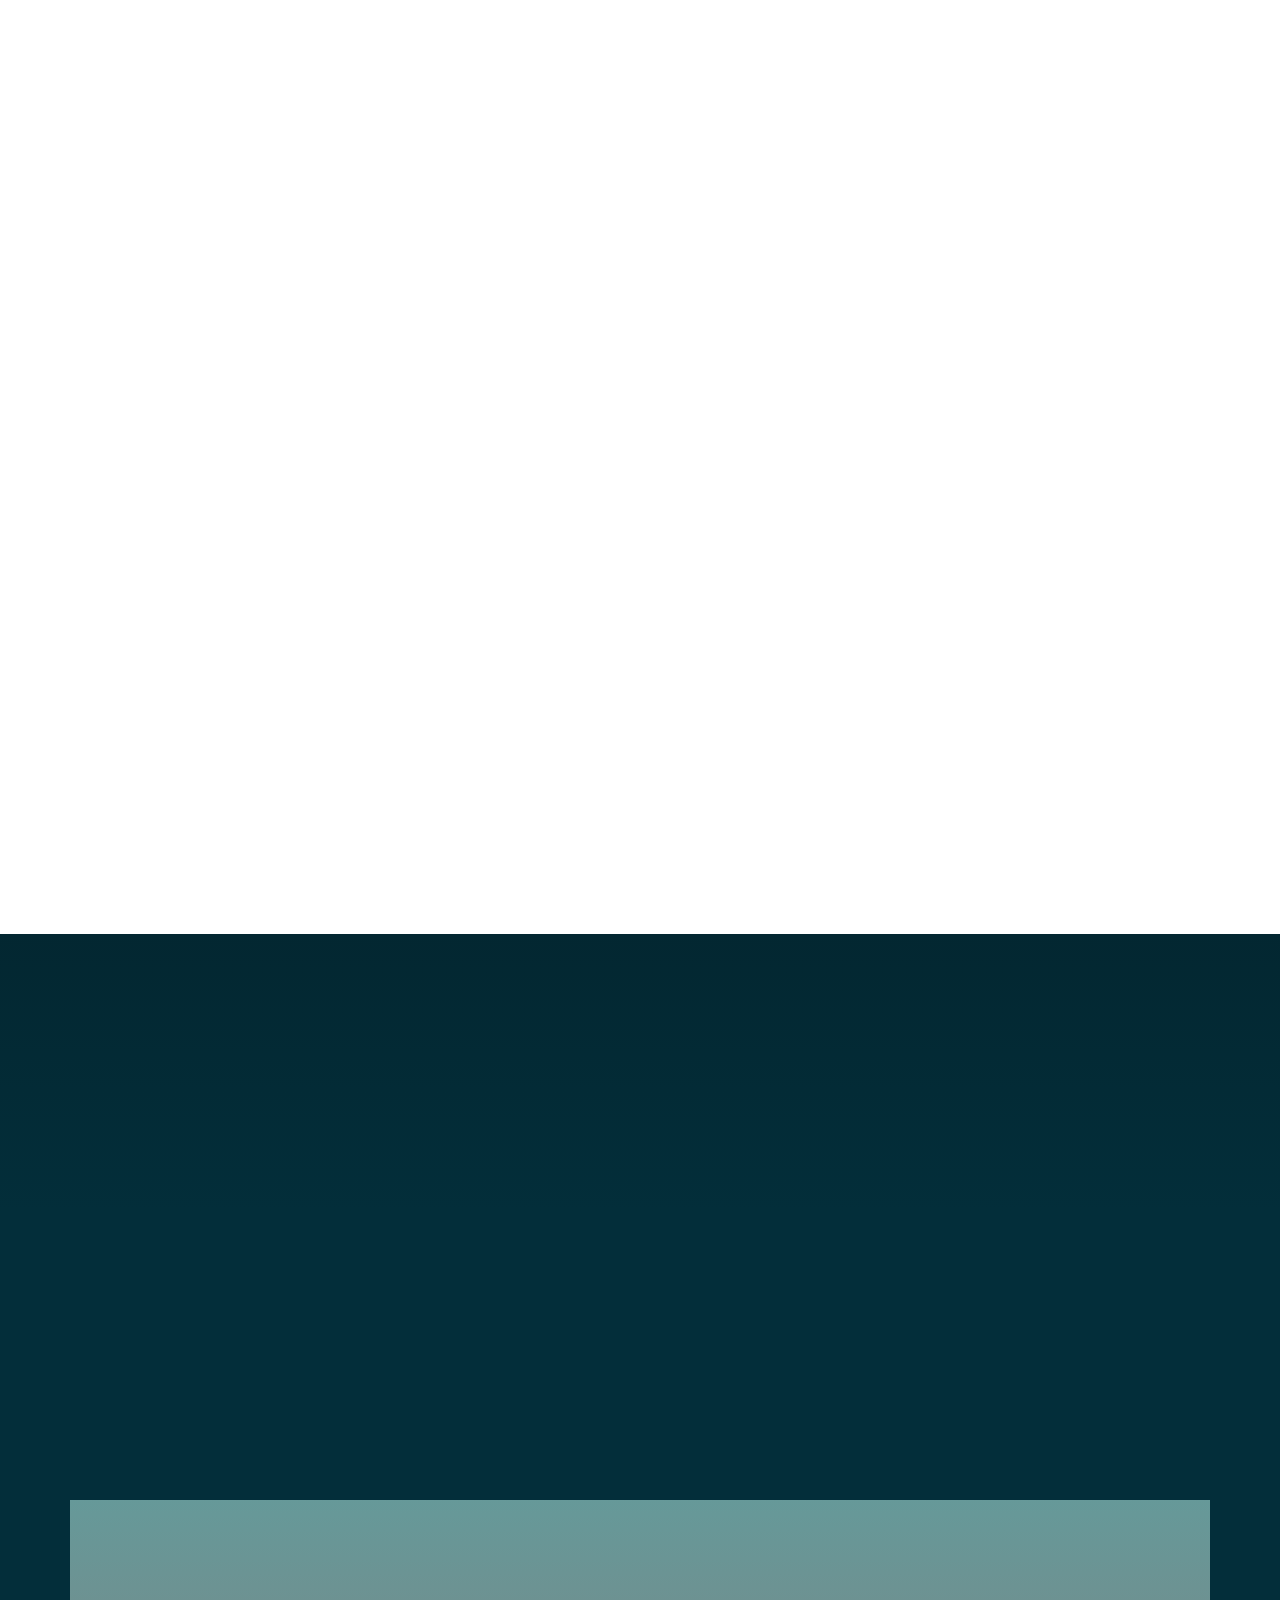
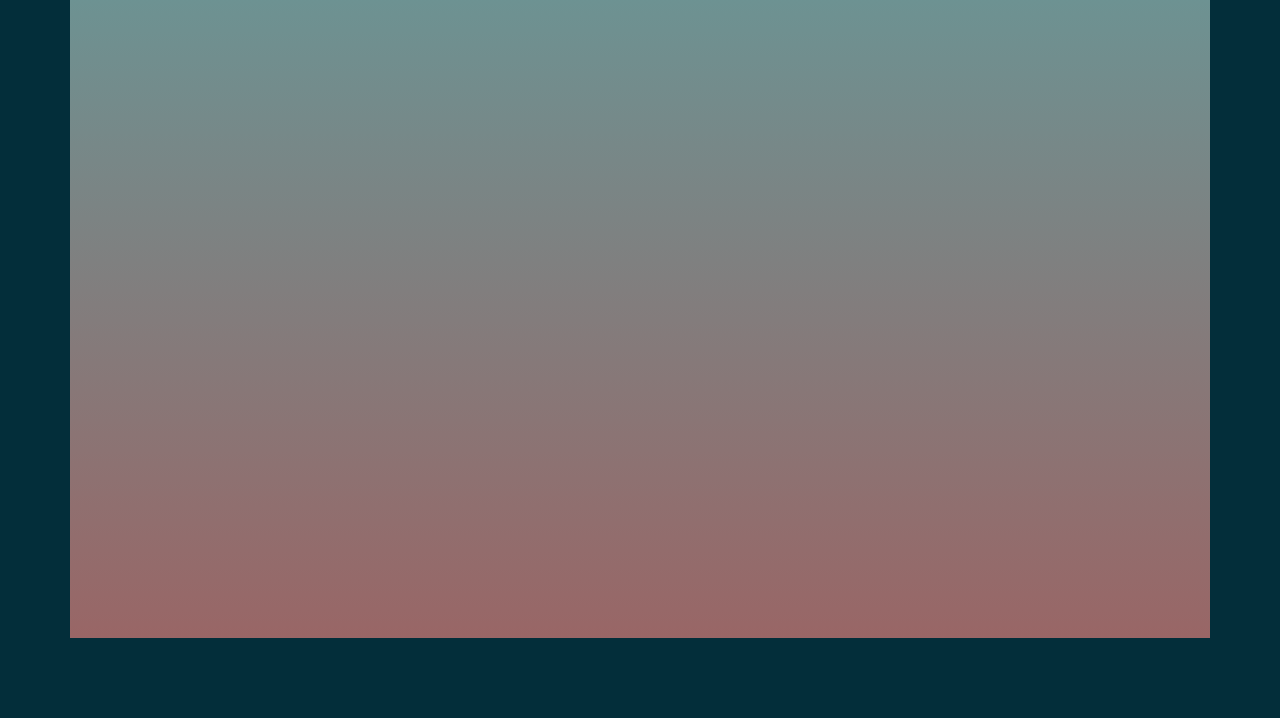
==== commit f46a10d1: "j" ====
--- a/index.html
+++ b/index.html
@@ -87,7 +87,7 @@
       <h2 style="color:beige"> <strong>About</strong></h2>
       <hr>
       <div class="clearfix"></div>
-      <p style="color:antiquewhite">I grew up in Mumbai, India and then spent four years up in the mountains of Kodaikanal, Tamil Nadu. I then found myself on an airplane to San Diego to study Cognitive Science! Realizing the capacity of the human brain has been inspiring and I truly believe that we can apply the principles of Cognitive Science everywhere! Across lifestyles, professions, politics and media to architect positive behavioral change. 
+      <p style="color:antiquewhite">I grew up in Mumbai, India and then spent four years up in the mountains of Kodaikanal, Tamil Nadu. I then found myself on an airplane to San Diego to study Cognitive Science! Realizing the capacity of the human brain has been inspiring and I truly believe that we can apply the principles of Cognitive Science in every aspect of our lifes! Across lifestyles, professions, politics and media <b>to architect positive behavioral change.</b> 
         </p>
     </div>
     <div class="space"></div>
@@ -100,15 +100,15 @@
       </div>
       <div class="col-md-3 col-sm-6 service wow fadeInUp" data-wow-delay="400ms"> <i class="fa fa-gears"></i>
         <h4><strong>Skills</strong></h4>
-        <p> MATLAB <br> HTML/CSS <br> Public Speaking <br> EEG Analysis</p>
+        <p> Communication <br> HTML/CSS <br> Data analysis <br> Academic writing and research </p>
       </div>
       <div class="col-md-3 col-sm-6 service wow fadeInUp" data-wow-delay="600ms"> <i class="fa fa-bolt"></i>
         <h4><strong>Areas of Interest</strong></h4>
-        <p>#Politics #DistributedCognition #SocialNeuroscience #WildlifeConservation #NeurogenerativeDisorders #Music</p>
+        <p>#TrainingGames #DistributedCognition #SocialNeuroscience #WildlifeConservation #NeurogenerativeDisorders #Music</p>
       </div>
       <div class="col-md-3 col-sm-6 service wow fadeInUp" data-wow-delay="800ms"> <i class="fa fa-headphones"></i>
         <h4><strong>Things I like</strong></h4>
-        <p>Laughing. I enjoy both cooking and eating. Playing Piano. Singing. </p>
+        <p>Laughing. Learning. I enjoy both cooking and eating. Meditating. Playing Piano. Singing. </p>
       </div>
     </div>
   </div>
